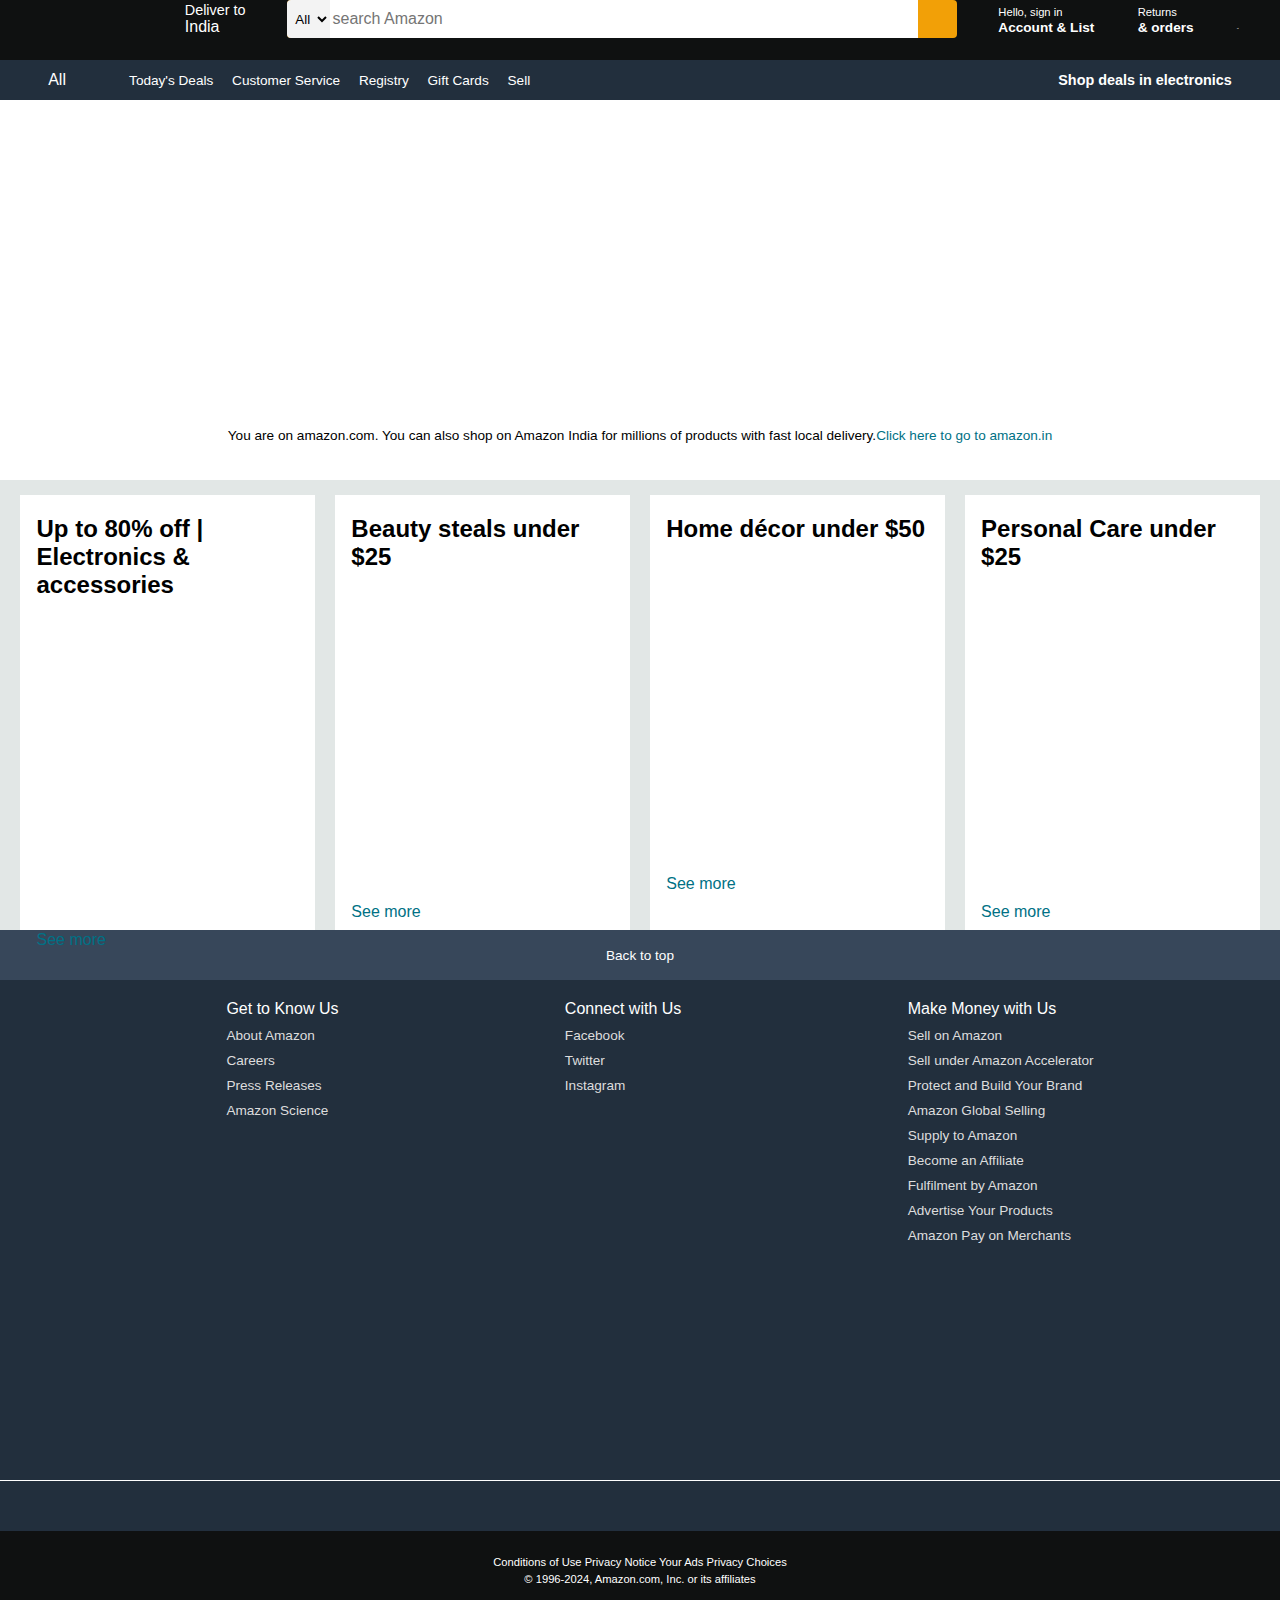
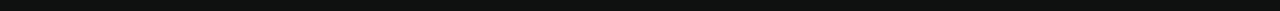
==== index.html @ 115fb20f "html and css filr are added" ====
<!DOCTYPE html>
<html lang="en">
<head>
    <meta charset="UTF-8">
    <meta name="viewport" content="width=device-width, initial-scale=1.0">
    <meta http-equiv="X-UA-Compatible" content="IE=edge">
    <title>Amazon</title>
    <link rel="stylesheet" href="https://cdnjs.cloudflare.com/ajax/libs/font-awesome/6.6.0/css/all.min.css" integrity="sha512-Kc323vGBEqzTmouAECnVceyQqyqdsSiqLQISBL29aUW4U/M7pSPA/gEUZQqv1cwx4OnYxTxve5UMg5GT6L4JJg==" crossorigin="anonymous" referrerpolicy="no-referrer" />
    <link rel="stylesheet" href="style.css"> <!-- Link to CSS file -->
</head>
<body>
    <header> 
        <div class="navbar"> 
            <div class=" nav-logo border">
             <div class="logo"> </div>   
            </div>
            <div class="nav-address"> 
                <p class="Deliver"> Deliver to</p>
                <div class="add-icon">
                    <i class="fa-solid fa-location-dot"></i>
                    <p class="India"> India</p>
                </div>
        </div>
        <div class="nav-search">
            <select class="search-select">
                <option> All</option>
            </select> 
        <input placeholder="search Amazon" class="search-input">
    <div class="search-icon">
        <i class="fa-solid fa-magnifying-glass"></i>
     </div>
 </div> 
        <div class="nav-signin border">
           <p> <span>Hello, sign in </span></p>
           <p class="nav-second"> Account & List</p>
        </div> 
    
    <div class="nav-returns border">
       <p> <span>Returns </span></p>
       <p class="orders"> & orders</p>
    </div>
    <div class="nav-cart border"> 
        <i class="fa-solid fa-cart-shopping"> </i>
        cart
    </div> 
</div> 
<div class="panel"> 
<div class="panel-all">
    <i class="fa-solid fa-bars"></i>
    All
     </div>
     <div class="panel-ops"> 
        <p> Today's Deals</p>
        <p> Customer Service</p>
        <p> Registry</p>
        <p> Gift Cards</p>
        <p> Sell</p>
     </div>
      <div class="panel-deals">
        Shop deals in electronics </div>
    </div>
    </header>
    <div class="hero-section"> 
        <div class="hero-msg">
           <p>You are on amazon.com. You can also shop on Amazon India for millions of products with fast local delivery.<a>Click here to go to amazon.in</a> </p>
        </div>
    </div>
    <div class="shop-section">
    <div class="box1 box">
        <div class="box-content">
        <h2> Up to 80% off | Electronics & accessories</h2>
     <div class="box-img" style="background-image: url('box1.jpg');"></div>
     <p><a>See more</a> </p>
    </div>
    </div>

    <div class="box2 box">
        <div class="box-content">
        <h2> Beauty steals under $25</h2>
     <div class="box-img" style="background-image: url('box2 beauty.jpg');"></div>
     <p><a> See more</a></p>
    </div>
    </div>
    <div class="box3 box">
        <div class="box-content">
        <h2> Home décor under $50</h2>
     <div class="box-img" style="background-image: url('box3.jpg');"></div>
     <p><a> See more</a> </p>
    </div>
    </div>
    <div class="box4 box">
        <div class="box-content">
        <h2> Personal Care under $25</h2>
     <div class="box-img" style="background-image: url('personal.jpg');"></div>
     <p><a>See more </a> </p>
    </div>
    </div>
    </div>
    
  
<footer>
    <div class="foot-panel">
        Back to top
    </div>
    <div class="foot-panel2">
   <ul>
    <p> Get to Know Us</p>
    <a>About Amazon </a>
    <a> Careers</a>
    <a> Press Releases</a>
    <a> Amazon Science</a>
   </ul>
   <ul>
    <p> Connect with Us</p>
    <a>Facebook</a>
    <a> Twitter</a>
    <a> Instagram</a>
   </ul>
   <ul>
    <p>Make Money with Us</p>
    <a>  Sell on Amazon</a>
    <a> Sell under Amazon Accelerator</a>
    <a> Protect and Build Your Brand</a>
    <a> Amazon Global Selling</a>
    <a>Supply to Amazon</a>
    <a>Become an Affiliate</a>
    <a>Fulfilment by Amazon</a>
    <a>Advertise Your Products</a>
    <a> Amazon Pay on Merchants</a>
   </ul>
    </div>
    <div class="foot-panel3">
        <div class="logoo"></div>
    </div>
    <div class="foot-panel4">
    <div class="pages">
        <a> Conditions of Use</a>
        <a> Privacy Notice</a>
        <a> Your Ads Privacy Choices</a>
    </div>
    <div class="copyright">
        © 1996-2024, Amazon.com, Inc. or its affiliates
    </div>
    </div>
</footer>
</body>
</html>
---- style.css ----
*{
    margin: 0;
    font-family: arial;
    border: border-box;
}

.navbar{
    height: 60px;
    background-color: #0f1111;
    color: white;
    display: flex;
    justify-content: space-evenly;
}
.nav-logo{
    height: 50px;
    width: 100px;
}
.logo{
    background-image: url("https://logos-world.net/wp-content/uploads/2020/04/Amazon-Emblem.jpg");
    background-size: cover;
    height: 50px;
    width: 100px;

}
.border{
    border: 2px solid transparent;
}
 .border:hover{
    border: 0.5px solid white;
 }
 /* box 2*/
 .Deliver{
    
    font-size: 0.9rem;

 }
 .India{
    font-size: 1rem;
 }
 .add-icon{
    display: flex;
    align-items: center;
 }
 .nav-address{
    border: 2px solid transparent;
}
 .nav-address:hover{
    border: 0.5px solid white;
 }
 /* box 3*/
 .nav-search{
    display: flex;
    justify-content: space-evenly;
    height: 38px;
    width: 670px;
    border-radius: 4px;
    background-color:rgb(242, 160, 7) ;
    
 }
 .search-select{
    background-color:#f3f3f3 ;
    width:50px ;
    text-align: center;
    border-top-left-radius: 4px;
    border-bottom-left-radius:4px ;
    border: none;
 }
 .search-input{
    width:100% ;
    font-size: 1rem;
    border: none;
 }
 .search-icon{
   width: 45px;
   display: flex;
   justify-content: center;
   align-items: center;
  font-size: 1.2rem;
 color: #0f1111;
}
.nav-search:hover{
   border: 2px solid rgb(242, 160, 7) ;
}
/* box 4 */
span{
  font-size: 0.7rem; 
}

.nav-second{
   font-size: 0.85rem;
   font-weight: 700;
}

.orders{
   font-size: 0.85rem;
   font-weight: 700;
}

/* box 5*/
.nav-cart i{
   font-size: 30px;
}
.nav-cart{
   font-size: 0.85px;
   font-weight: 700;
}

/* panel bar*/
.panel{
   height: 40px;
   background-color:#222f3d ;
   display: flex;
   color: white;
   align-items: center;
   justify-content: space-evenly;
}
.panel-ops p{
   display: inline;
   margin-left: 15px;

}
.panel-ops{
   width: 70%;
   font-size: 0.85rem;

}
.panel-deals{
   font-size: 0.9rem;
   font-weight: 700;
}
/* hero section*/
.hero-section{
   background-image: url("main amazon.jpg");
   background-size: cover;
   height:380px ;
   display: flex;
   justify-content: center;
   align-items: first end;

}
.hero-msg{
   background-color: white;
   color: black;
   height: 40px;
   display: flex;
   align-items: center;
   justify-content:center ;
   font-size: 0.85rem;
  width: 80%;
  margin-bottom: 25px;

}
.hero-msg a{
   color: #007185;
}
/*shop section*/
.shop-section{
   display: flex; /*for dipaling the 4 boxes at one line*/
   flex-wrap: wrap; /*to disply only boxs in a one line or row*/
   justify-content: space-evenly;
   background-color: #e2e7e6;
    
}
.box{
   /*border: 2px solid  white;*/
   height: 400px;
   width: 23%;
   background-color: white;
   padding:  20px 0px 15px;
   margin-top: 15px;
}
.box-img{
   height: 300px;
   background-size: cover;
   margin-top: 1rem;
   margin-bottom: 1rem;
}
.box-content{
   margin-left:1rem ;
   margin-right:1rem ;
}
.box-content a{
   color: #007185;
}

.shop-section a{
   color: #007185;
}
.best{
   height:100px ;
   width: 90%;
/*   border: 2px solid black ;*/
   display: flex;
   background-color: #e2e7e6;
   margin-top: 1rem;
   margin-bottom: 1rem;

}
.bestbox {
   height: 100px;
   width: 24%;
  border: 2px solid white;
  padding:  20px 0px 15px;
  margin-top: 15px;
}


/*footer*/
.footer{
   margin-top: 15px;
}
.foot-panel{
   background-color: #37475a;
   color: white;
   height: 50px;
   display: flex;
   justify-content: center;
   align-items: center;
   font-size: 0.85rem;

}
.foot-panel2{
   background-color: #222f3d;
   color: white;
   height: 500px;
   display: flex;
   justify-content: space-evenly;

}
ul{
   margin-top: 20px;
}
ul a{
   display: block;
   font-size: 0.85rem;
   margin-top: 10px;
   color: #dddddd;
}
.foot-panel3{
   background-color: #222f3d;
   color: white;
   border-top: 0.5px solid white;
   display: flex;
   justify-content: center;
   align-items: center;
}
.logoo{
   background-image: url(amazon-logo-1024x683\ \(1\).png);
   background-size: cover;
   height: 50px;
   width: 100px;

}
.foot-panel4{
   background-color: #0f1111;
   color: white;
   height: 80px;
  /* display: flex;
   justify-content: center;*/

}
.pages{
   font-size: 0.7rem;
   text-align: center;
   padding-top: 25px;

}
.copyright{
   padding-top: 5px;
font-size: 0.7rem;
text-align: center;
}
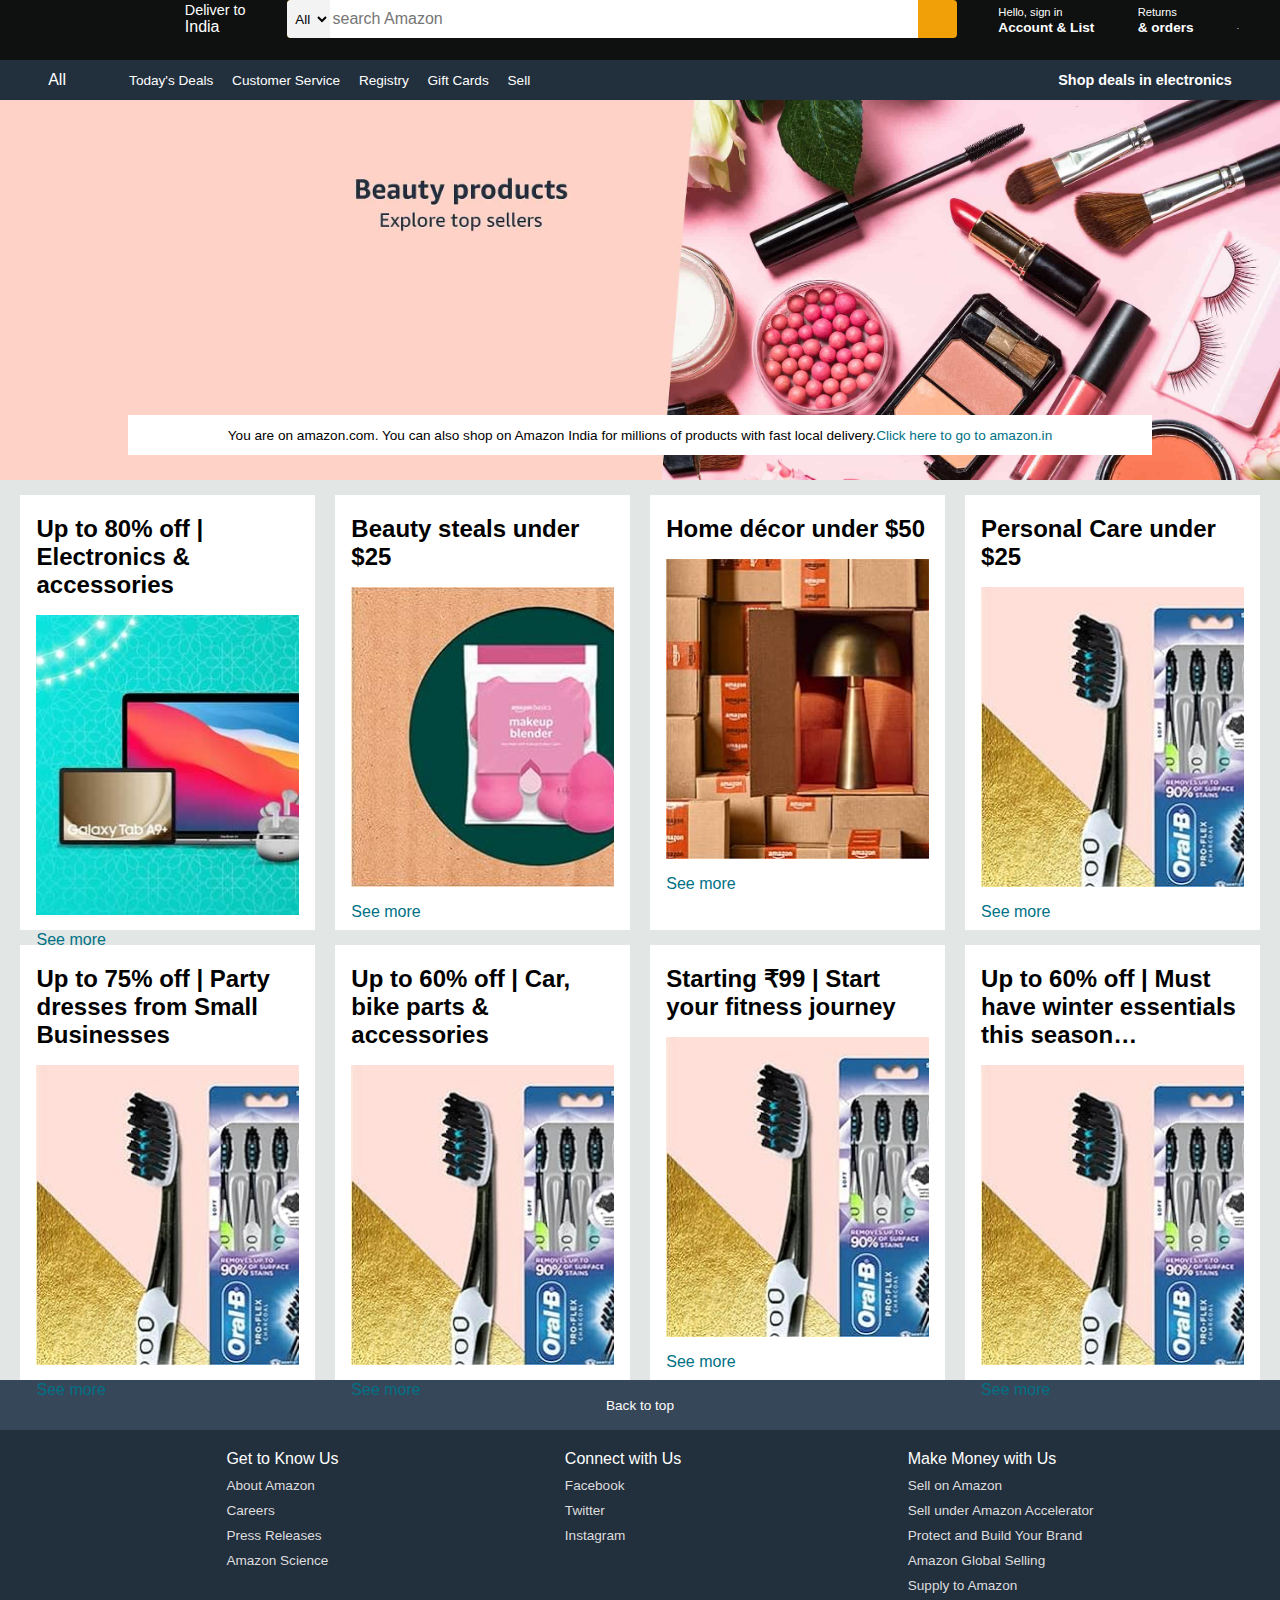
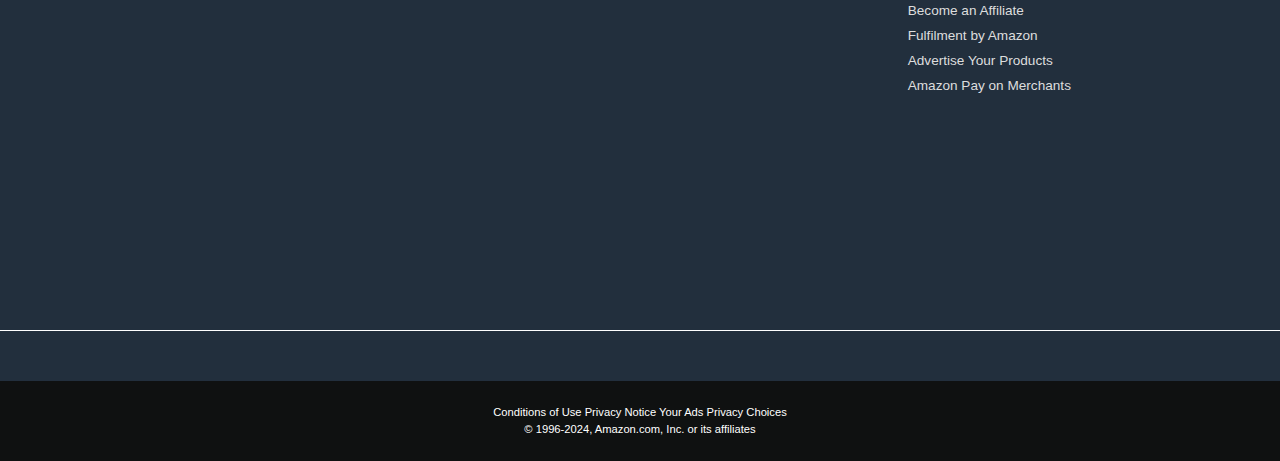
==== commit 79c30349: "added asserts for 5 to 8 boxes" ====
--- a/index.html
+++ b/index.html
@@ -69,7 +69,7 @@
     <div class="box1 box">
         <div class="box-content">
         <h2> Up to 80% off | Electronics & accessories</h2>
-     <div class="box-img" style="background-image: url('box1.jpg');"></div>
+     <div class="box-img" style="background-image: url('asserts/box1.jpg');"></div>
      <p><a>See more</a> </p>
     </div>
     </div>
@@ -77,21 +77,53 @@
     <div class="box2 box">
         <div class="box-content">
         <h2> Beauty steals under $25</h2>
-     <div class="box-img" style="background-image: url('box2 beauty.jpg');"></div>
+     <div class="box-img" style="background-image: url('asserts/box2 beauty.jpg');"></div>
      <p><a> See more</a></p>
     </div>
     </div>
     <div class="box3 box">
         <div class="box-content">
         <h2> Home décor under $50</h2>
-     <div class="box-img" style="background-image: url('box3.jpg');"></div>
+     <div class="box-img" style="background-image: url('asserts/box3.jpg');"></div>
      <p><a> See more</a> </p>
     </div>
     </div>
     <div class="box4 box">
         <div class="box-content">
         <h2> Personal Care under $25</h2>
-     <div class="box-img" style="background-image: url('personal.jpg');"></div>
+     <div class="box-img" style="background-image: url('asserts/personal.jpg');"></div>
+     <p><a>See more </a> </p>
+    </div>
+    </div>
+
+    <div class="box5 box">
+        <div class="box-content">
+        <h2> Up to 75% off | Party dresses from Small Businesses</h2>
+     <div class="box-img" style="background-image: url('asserts/personal.jpg');"></div>
+     <p><a>See more </a> </p>
+    </div>
+    </div>
+
+    <div class="box6 box">
+        <div class="box-content">
+        <h2> Up to 60% off | Car, bike parts & accessories</h2>
+     <div class="box-img" style="background-image: url('asserts/personal.jpg');"></div>
+     <p><a>See more </a> </p>
+    </div>
+    </div>
+
+    <div class="box7 box">
+        <div class="box-content">
+        <h2> Starting ₹99 | Start your fitness journey</h2>
+     <div class="box-img" style="background-image: url('asserts/personal.jpg');"></div>
+     <p><a>See more </a> </p>
+    </div>
+    </div>
+
+    <div class="box8 box">
+        <div class="box-content">
+        <h2> Up to 60% off | Must have winter essentials this season…</h2>
+     <div class="box-img" style="background-image: url('asserts/personal.jpg');"></div>
      <p><a>See more </a> </p>
     </div>
     </div>
--- a/style.css
+++ b/style.css
@@ -130,7 +130,7 @@
 }
 /* hero section*/
 .hero-section{
-   background-image: url("main amazon.jpg");
+   background-image: url("asserts/main amazon.jpg");
    background-size: cover;
    height:380px ;
    display: flex;
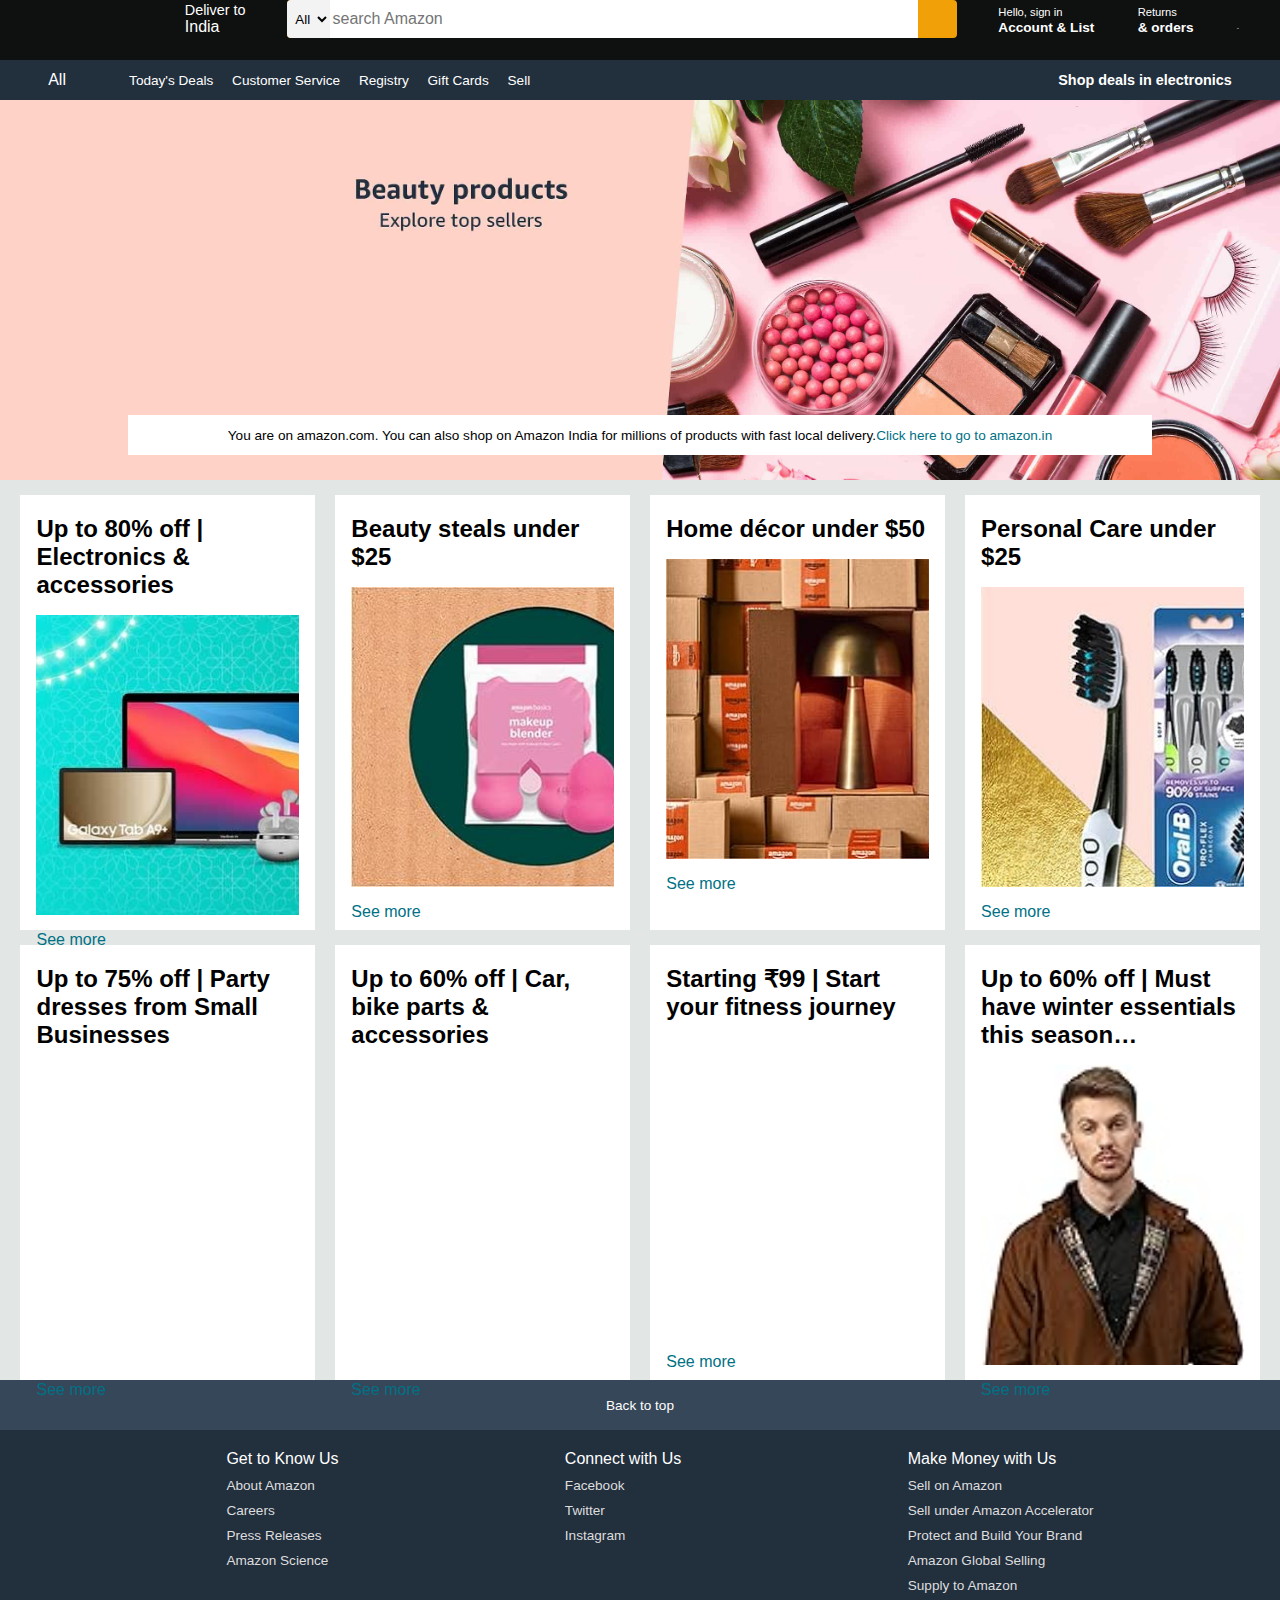
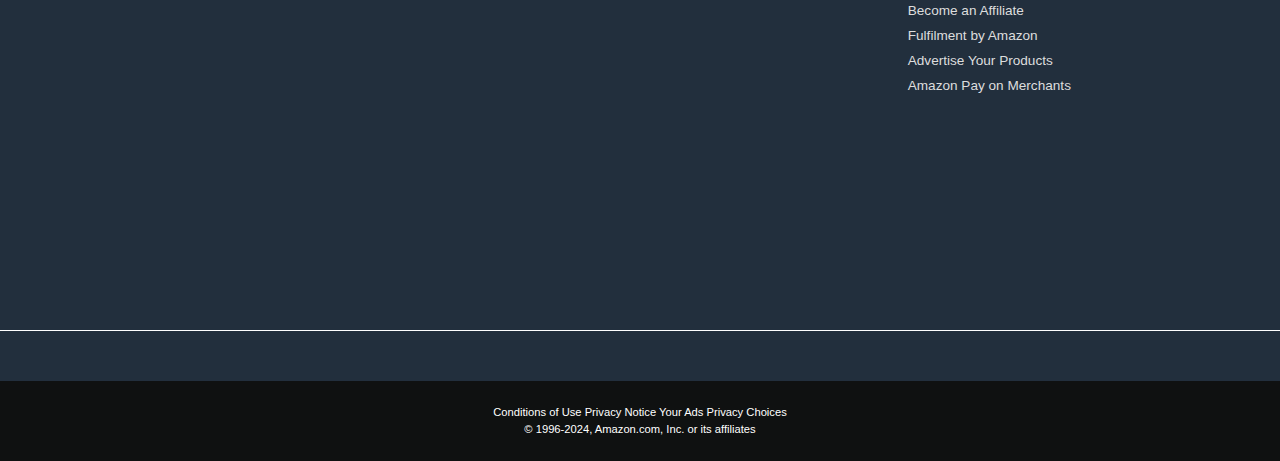
==== commit c005b3df: "Modified content" ====
--- a/index.html
+++ b/index.html
@@ -99,7 +99,7 @@
     <div class="box5 box">
         <div class="box-content">
         <h2> Up to 75% off | Party dresses from Small Businesses</h2>
-     <div class="box-img" style="background-image: url('asserts/personal.jpg');"></div>
+     <div class="box-img" style="background-image: url('asserts/dress.htm');"></div>
      <p><a>See more </a> </p>
     </div>
     </div>
@@ -107,7 +107,7 @@
     <div class="box6 box">
         <div class="box-content">
         <h2> Up to 60% off | Car, bike parts & accessories</h2>
-     <div class="box-img" style="background-image: url('asserts/personal.jpg');"></div>
+     <div class="box-img" style="background-image: url('asserts/bike.htm');"></div>
      <p><a>See more </a> </p>
     </div>
     </div>
@@ -115,7 +115,7 @@
     <div class="box7 box">
         <div class="box-content">
         <h2> Starting ₹99 | Start your fitness journey</h2>
-     <div class="box-img" style="background-image: url('asserts/personal.jpg');"></div>
+     <div class="box-img" style="background-image: url('asserts/fittness.htm');"></div>
      <p><a>See more </a> </p>
     </div>
     </div>
@@ -123,7 +123,7 @@
     <div class="box8 box">
         <div class="box-content">
         <h2> Up to 60% off | Must have winter essentials this season…</h2>
-     <div class="box-img" style="background-image: url('asserts/personal.jpg');"></div>
+     <div class="box-img" style="background-image: url('asserts/winter.jpg');"></div>
      <p><a>See more </a> </p>
     </div>
     </div>
